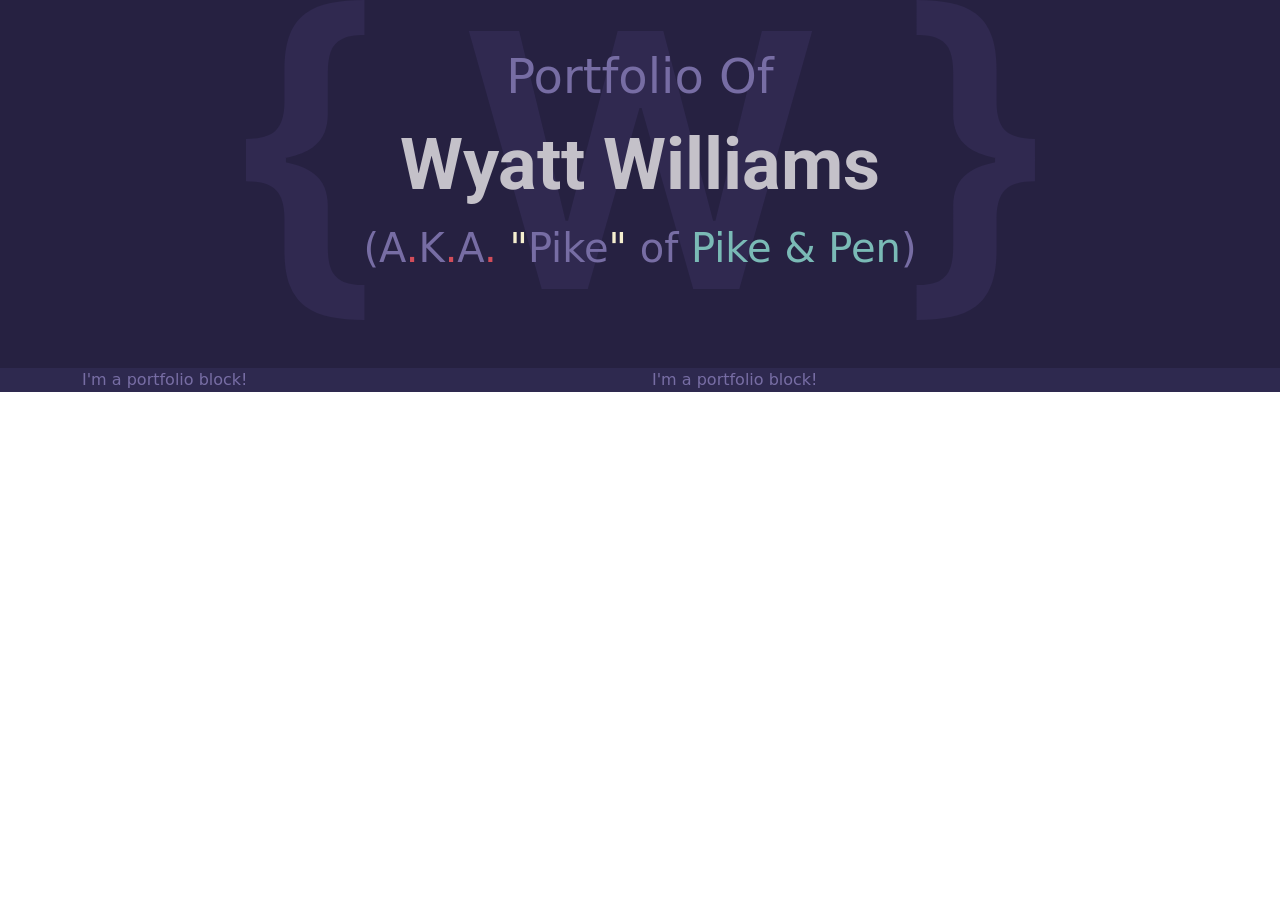
==== index.html @ 0c26046a "create(landing section)" ====
<!DOCTYPE html>
<html lang="en">

<head>
    <!-- ========== [///// META /////] ========== -->
    <meta charset="UTF-8">
    <meta http-equiv="X-UA-Compatible" content="IE=edge">
    <meta name="viewport" content="width=device-width, initial-scale=1.0">

    <!-- ========== [///// CDNs /////] ========== -->
    <!-- ----- bootstrap ----- -->
    <link href="https://cdn.jsdelivr.net/npm/bootstrap@5.0.2/dist/css/bootstrap.min.css" rel="stylesheet"
        integrity="sha384-EVSTQN3/azprG1Anm3QDgpJLIm9Nao0Yz1ztcQTwFspd3yD65VohhpuuCOmLASjC" crossorigin="anonymous">

    <!-- ----- google fonts ----- -->
    <link rel="preconnect" href="https://fonts.googleapis.com">
    <link rel="preconnect" href="https://fonts.gstatic.com" crossorigin>

    <link href="https://fonts.googleapis.com/css2?family=Orbitron&display=swap" rel="stylesheet">
    <link href="https://fonts.googleapis.com/css2?family=Roboto&display=swap" rel="stylesheet">
    <link href="https://fonts.googleapis.com/css2?family=Roboto+Mono&display=swap" rel="stylesheet">

    <!-- ========== [///// CSS /////] ========== -->
    <link rel="stylesheet" href="style.css">

    <title>Wyatt Howard Williams</title>
</head>

<body>

    <div id="main-page" class="color-bg-dark">
        <section id="landing">
            <div class="container">
                <div id="title-box" class="d-flex flex-column justify-content-center text-center m-auto mb-5">
                    <h2 class="display-5 color-secondary mt-5 mb-3">Portfolio Of</h2>
                    <h1 class="display-2 bold font-roboto color-primary mb-3">Wyatt Williams</h1>
                    <h3 class="display-6 color-secondary mb-5">(A<span class="ca-2">.</span>K<span
                            class="ca-2">.</span>A<span class="ca-2">.</span> <span class="ca-3">"</span>Pike<span
                            class="ca-3">"</span> of <span class="color-accent">Pike &
                            Pen</span>)</h3>
                </div>
            </div>
        </section>
        <section id="portfolio" class="color-bg-light">
            <div class="container color-secondary">
                <div class="row row-cols-1 row-cols-md-2">
                    <div class="col">
                        <div class="m-auto">I'm a portfolio block!</div>
                    </div>
                    <div class="col">
                        <div class="m-auto">I'm a portfolio block!</div>
                    </div>
                </div>
            </div>
        </section>
    </div>

</body>

<!-- ========== [///// SCRIPTS /////] ========== -->
<script src="https://cdn.jsdelivr.net/npm/bootstrap@5.0.2/dist/js/bootstrap.bundle.min.js"
    integrity="sha384-MrcW6ZMFYlzcLA8Nl+NtUVF0sA7MsXsP1UyJoMp4YLEuNSfAP+JcXn/tWtIaxVXM"
    crossorigin="anonymous"></script>

</html>
---- style.css ----
:root {
    --pallette-bg-light: #2e294f;
    --pallette-bg-light-accent: #39325e;
    --pallette-bg-dark: #262141;
    --pallette-bg-dark-accent: #302950;
    --pallette-font-primary: #c4c1c9;
    --pallette-font-secondary: #776da4;
    --pallette-font-accent: #7abab6;

    --accent-2: #d24d5a;
    --accent-3: #f5efcf;
    --accent-4: #ca9bf7;
}

/* body {
    font-family: 'Roboto Mono', monospace;
} */

/* ========== [///// FONTS /////] ========== */
.bold {
    font-weight: 700 !important;
}

.font-orbitron {
    font-family: 'Orbitron', sans-serif;
    letter-spacing: 6px;
}

.font-roboto {
    font-family: 'Roboto', monospace;
}

.font-roboto-mono {
    font-family: 'Roboto Mono', monospace;
}

/* ========== [///// COLORS /////] ========== */
/* ----- special accent colors ----- */
.ca-2 {
    color: var(--accent-2);
}

.ca-3 {
    color: var(--accent-3);
}

.ca-4 {
    color: var(--accent-4);
}

/* ----- font colors ----- */
.color-primary {
    color: var(--pallette-font-primary);
}

.color-secondary {
    color: var(--pallette-font-secondary);
}

.color-accent {
    color: var(--pallette-font-accent);
}

/* ----- background colors ----- */
.color-bg-dark {
    background: var(--pallette-bg-dark);
}

.color-bg-dark-accent {
    background: var(--pallette-bg-dark-accent);
}

.color-bg-light {
    background: var(--pallette-bg-light);
}

.color-bg-light-accent {
    background: var(--pallette-bg-light-accent);
}


/* ========== [///// LANDING /////] ========== */
#landing {
    background: url(./w.svg);
    background-repeat: no-repeat;
    background-size: contain;
    background-position: center;
}
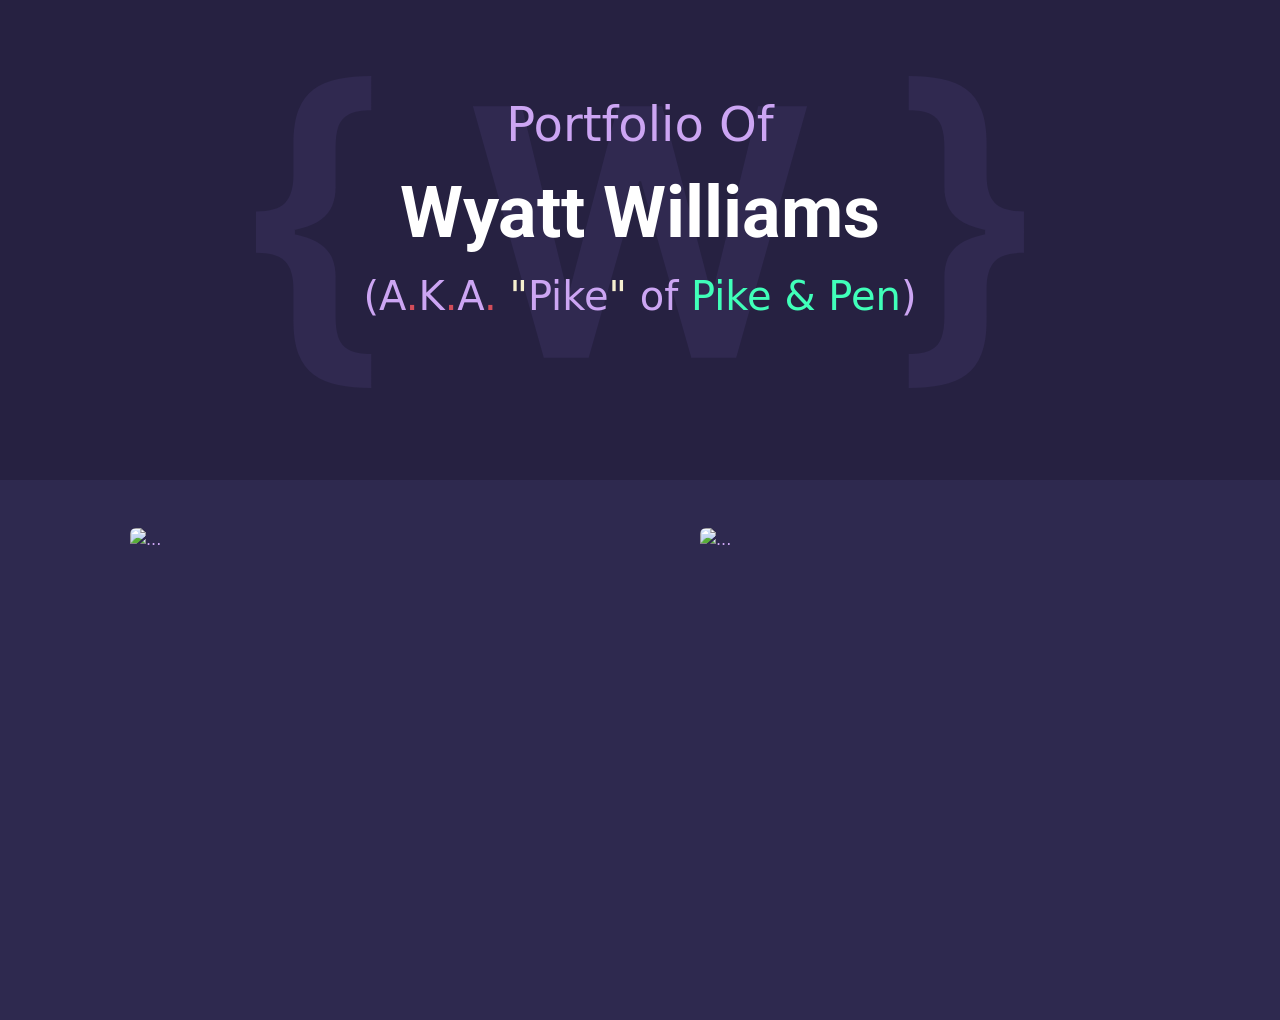
==== commit 30d846c8: "setup" ====
--- a/index.html
+++ b/index.html
@@ -28,9 +28,9 @@
 
 <body>
 
-    <div id="main-page" class="color-bg-dark">
+    <div id="main-page" class="page color-bg-dark">
         <section id="landing">
-            <div class="container">
+            <div class="container py-5">
                 <div id="title-box" class="d-flex flex-column justify-content-center text-center m-auto mb-5">
                     <h2 class="display-5 color-secondary mt-5 mb-3">Portfolio Of</h2>
                     <h1 class="display-2 bold font-roboto color-primary mb-3">Wyatt Williams</h1>
@@ -41,14 +41,23 @@
                 </div>
             </div>
         </section>
-        <section id="portfolio" class="color-bg-light">
+        <section id="portfolio" class="color-bg-light mt-3">
             <div class="container color-secondary">
-                <div class="row row-cols-1 row-cols-md-2">
-                    <div class="col">
-                        <div class="m-auto">I'm a portfolio block!</div>
+                <div class="row row-cols-1 row-cols-md-2 justify-content-around">
+                    <div class="col-4">
+                        <div class="img-box m-5">
+                            <img src="https://images.pexels.com/photos/36363/pexels-photo.jpg?auto=compress&cs=tinysrgb&w=1260&h=750&dpr=1"
+                                class="rounded img-fluid mx-auto d-block" alt="...">
+                            <div class="middle">
+                                <div class="text">John Doe</div>
+                            </div>
+                        </div>
                     </div>
-                    <div class="col">
-                        <div class="m-auto">I'm a portfolio block!</div>
+                    <div class="col-4">
+                        <div class="m-5">
+                            <img src="https://images.pexels.com/photos/36363/pexels-photo.jpg?auto=compress&cs=tinysrgb&w=1260&h=750&dpr=1"
+                                class="rounded img-fluid mx-auto d-block" alt="...">
+                        </div>
                     </div>
                 </div>
             </div>
--- a/style.css
+++ b/style.css
@@ -1,11 +1,11 @@
 :root {
     --pallette-bg-light: #2e294f;
-    --pallette-bg-light-accent: #39325e;
+    --pallette-bg-light-accent: #776da4;
     --pallette-bg-dark: #262141;
     --pallette-bg-dark-accent: #302950;
-    --pallette-font-primary: #c4c1c9;
-    --pallette-font-secondary: #776da4;
-    --pallette-font-accent: #7abab6;
+    --pallette-font-primary: #ffffff;
+    --pallette-font-secondary: #cca5f3;
+    --pallette-font-accent: #40ffb9;
 
     --accent-2: #d24d5a;
     --accent-3: #f5efcf;
@@ -16,7 +16,47 @@
     font-family: 'Roboto Mono', monospace;
 } */
 
-/* ========== [///// FONTS /////] ========== */
+.page {
+    min-height: 100vh;
+    height: fit-content;
+}
+
+.middle {
+    transition: .5s ease;
+    opacity: 0;
+    position: absolute;
+    top: 50%;
+    left: 50%;
+    transform: translate(-50%, -50%);
+    -ms-transform: translate(-50%, -50%);
+    text-align: center;
+}
+
+.img-box {
+    position: relative;
+}
+
+.img-box img {
+    transition: .5s ease;
+    opacity: 1;
+}
+
+.img-box:hover img {
+    opacity: 0.3;
+}
+
+.img-box:hover .middle {
+    opacity: 1;
+}
+
+.text {
+    background-color: #04AA6D;
+    color: white;
+    font-size: 16px;
+    padding: 16px 32px;
+}
+
+/* #region ========== [///// FONTS /////] ========== */
 .bold {
     font-weight: 700 !important;
 }
@@ -34,7 +74,10 @@
     font-family: 'Roboto Mono', monospace;
 }
 
-/* ========== [///// COLORS /////] ========== */
+/* #endregion */
+
+
+/* #region ========== [///// COLORS /////] ========== */
 /* ----- special accent colors ----- */
 .ca-2 {
     color: var(--accent-2);
@@ -78,11 +121,22 @@
     background: var(--pallette-bg-light-accent);
 }
 
+/* #endregion */
 
-/* ========== [///// LANDING /////] ========== */
+
+/* #region ========== [///// MAIN PAGE /////] ========== */
 #landing {
+    min-height: 40vh;
+    height: fit-content;
     background: url(./w.svg);
     background-repeat: no-repeat;
-    background-size: contain;
+    background-size: 60%;
     background-position: center;
-}+}
+
+#portfolio {
+    min-height: 60vh;
+    height: fit-content;
+}
+
+/* #endregion */
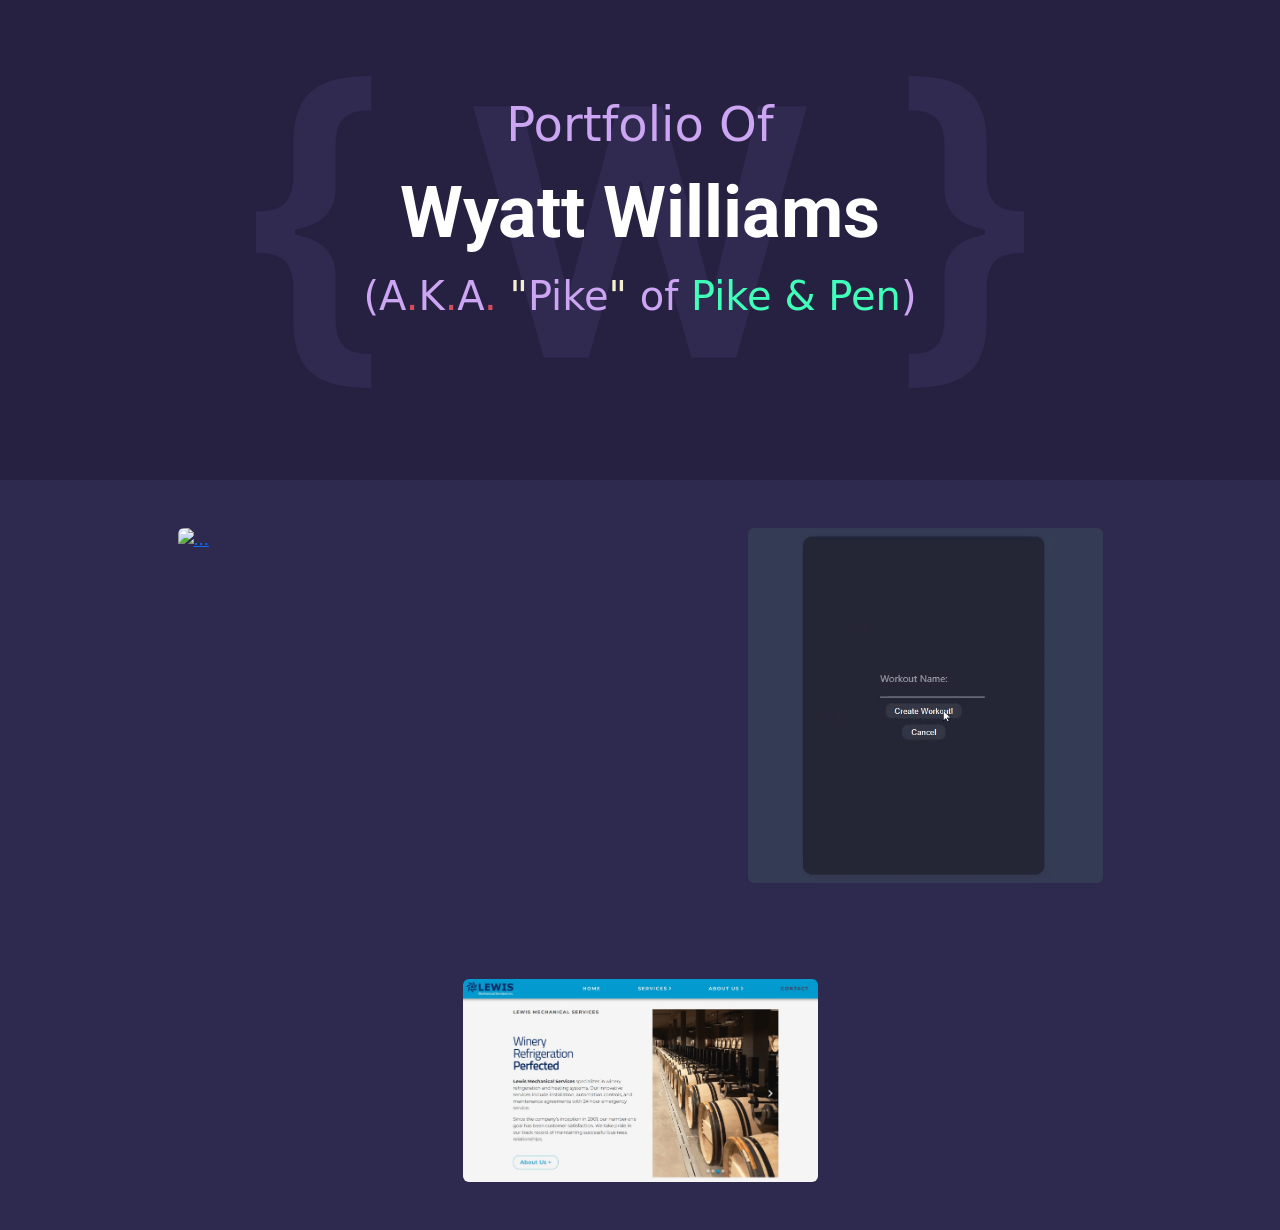
==== commit 7f326ff0: "update" ====
--- a/index.html
+++ b/index.html
@@ -33,7 +33,7 @@
             <div class="container py-5">
                 <div id="title-box" class="d-flex flex-column justify-content-center text-center m-auto mb-5">
                     <h2 class="display-5 color-secondary mt-5 mb-3">Portfolio Of</h2>
-                    <h1 class="display-2 bold font-roboto color-primary mb-3">Wyatt Williams</h1>
+                    <h1 class="display-2 fw-bold font-roboto color-primary mb-3">Wyatt Williams</h1>
                     <h3 class="display-6 color-secondary mb-5">(A<span class="ca-2">.</span>K<span
                             class="ca-2">.</span>A<span class="ca-2">.</span> <span class="ca-3">"</span>Pike<span
                             class="ca-3">"</span> of <span class="color-accent">Pike &
@@ -43,20 +43,37 @@
         </section>
         <section id="portfolio" class="color-bg-light mt-3">
             <div class="container color-secondary">
-                <div class="row row-cols-1 row-cols-md-2 justify-content-around">
-                    <div class="col-4">
+                <div class="row row-cols-1 row-cols-lg-2 justify-content-around">
+                    <div class="col col-lg-5">
                         <div class="img-box m-5">
-                            <img src="https://images.pexels.com/photos/36363/pexels-photo.jpg?auto=compress&cs=tinysrgb&w=1260&h=750&dpr=1"
-                                class="rounded img-fluid mx-auto d-block" alt="...">
-                            <div class="middle">
-                                <div class="text">John Doe</div>
-                            </div>
+                            <a href="./lightkeeper.html">
+                                <img src="./images/lightkeeper/lightkeeper_early-shadows.gif"
+                                    class="rounded img-fluid mx-auto d-block" alt="...">
+                                <div class="middle">
+                                    <div class="text">Lightkeeper</div>
+                                </div>
+                            </a>
                         </div>
                     </div>
-                    <div class="col-4">
-                        <div class="m-5">
-                            <img src="https://images.pexels.com/photos/36363/pexels-photo.jpg?auto=compress&cs=tinysrgb&w=1260&h=750&dpr=1"
-                                class="rounded img-fluid mx-auto d-block" alt="...">
+                    <div class="col col-lg-5">
+                        <div class="img-box m-5">
+                            <a href="./workout-timer.html">
+                                <img src="./images/workout/creating-workout.gif"
+                                    class="rounded img-fluid mx-auto d-block" alt="...">
+                                <div class="middle">
+                                    <div class="text">Workout Timer App</div>
+                                </div>
+                            </a>
+                        </div>
+                    </div>
+                    <div class="col col-lg-5">
+                        <div class="img-box m-5">
+                            <a href="./lewis-mech.html">
+                                <img src="./images/lewis/main.jpg" class="rounded img-fluid mx-auto d-block" alt="...">
+                                <div class="middle">
+                                    <div class="text">Lewis Mechanical</div>
+                                </div>
+                            </a>
                         </div>
                     </div>
                 </div>
--- a/style.css
+++ b/style.css
@@ -42,7 +42,7 @@
 }
 
 .img-box:hover img {
-    opacity: 0.3;
+    opacity: 0.5;
 }
 
 .img-box:hover .middle {
@@ -57,10 +57,6 @@
 }
 
 /* #region ========== [///// FONTS /////] ========== */
-.bold {
-    font-weight: 700 !important;
-}
-
 .font-orbitron {
     font-family: 'Orbitron', sans-serif;
     letter-spacing: 6px;
@@ -78,6 +74,15 @@
 
 
 /* #region ========== [///// COLORS /////] ========== */
+.arrow-filter {
+    filter: invert(78%) sepia(82%) saturate(376%) hue-rotate(88deg) brightness(100%) contrast(104%);
+    transition: 400ms ease-in-out;
+}
+
+.arrow-filter:hover {
+    filter: invert(86%) sepia(25%) saturate(205%) hue-rotate(5deg) brightness(107%) contrast(92%);
+}
+
 /* ----- special accent colors ----- */
 .ca-2 {
     color: var(--accent-2);
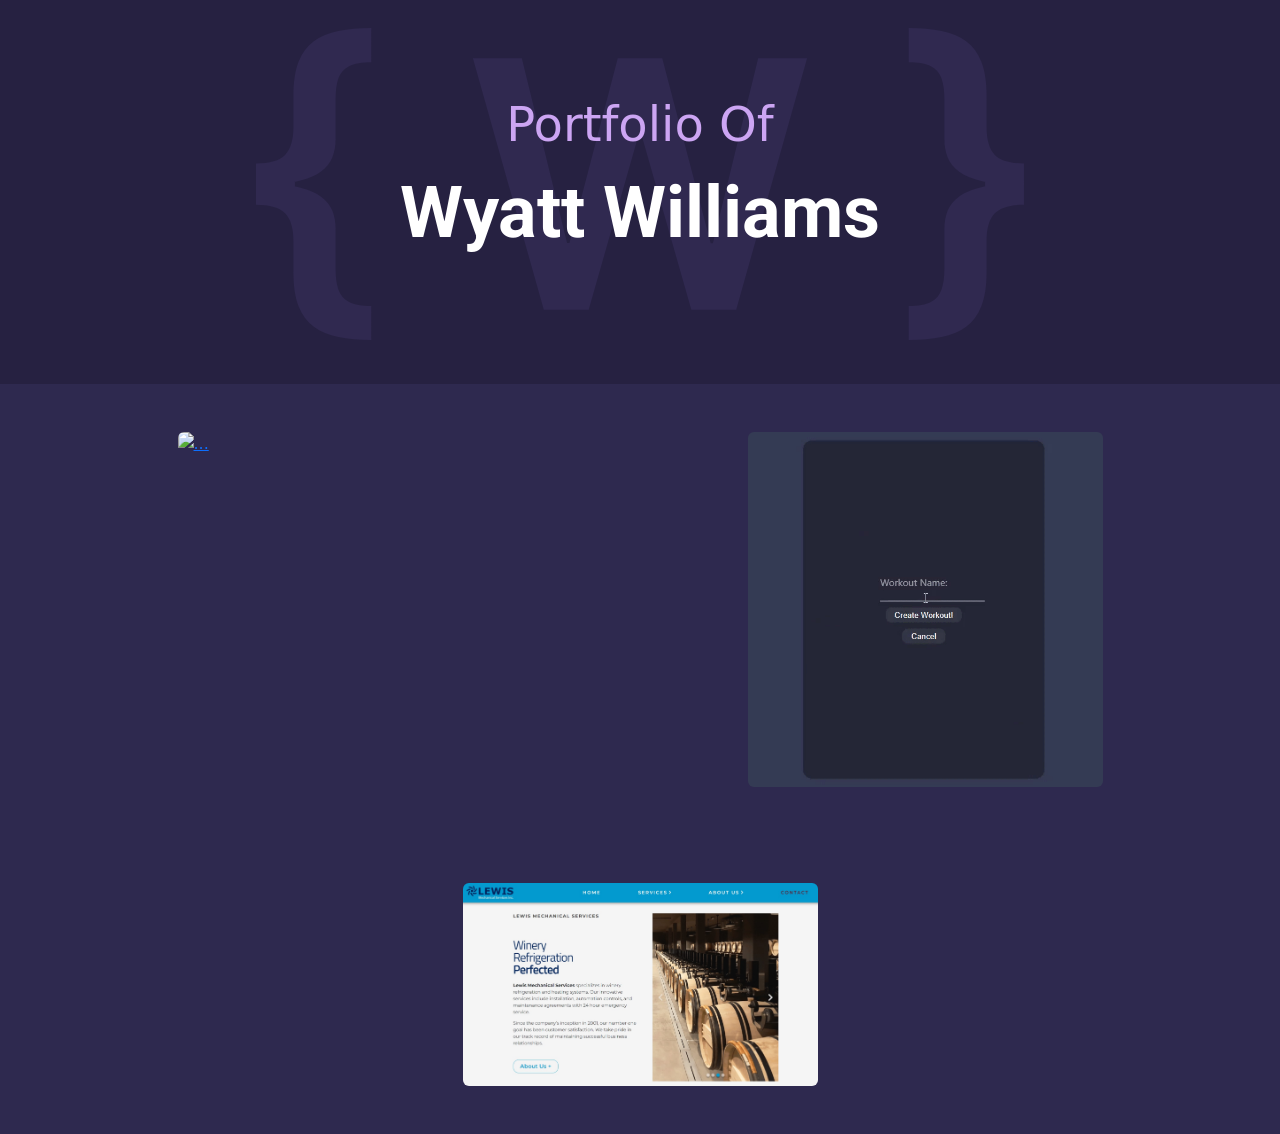
==== commit f8d2eee5: "update" ====
--- a/index.html
+++ b/index.html
@@ -34,10 +34,7 @@
                 <div id="title-box" class="d-flex flex-column justify-content-center text-center m-auto mb-5">
                     <h2 class="display-5 color-secondary mt-5 mb-3">Portfolio Of</h2>
                     <h1 class="display-2 fw-bold font-roboto color-primary mb-3">Wyatt Williams</h1>
-                    <h3 class="display-6 color-secondary mb-5">(A<span class="ca-2">.</span>K<span
-                            class="ca-2">.</span>A<span class="ca-2">.</span> <span class="ca-3">"</span>Pike<span
-                            class="ca-3">"</span> of <span class="color-accent">Pike &
-                            Pen</span>)</h3>
+                    <!-- <h3 class="display-6 color-secondary mb-5">(A<span class="ca-2">.</span>K<span class="ca-2">.</span>A<span class="ca-2">.</span> <span class="ca-3">"</span>Pike<span class="ca-3">"</span> of <span class="color-accent">Pike & Pen</span>)</h3> -->
                 </div>
             </div>
         </section>
